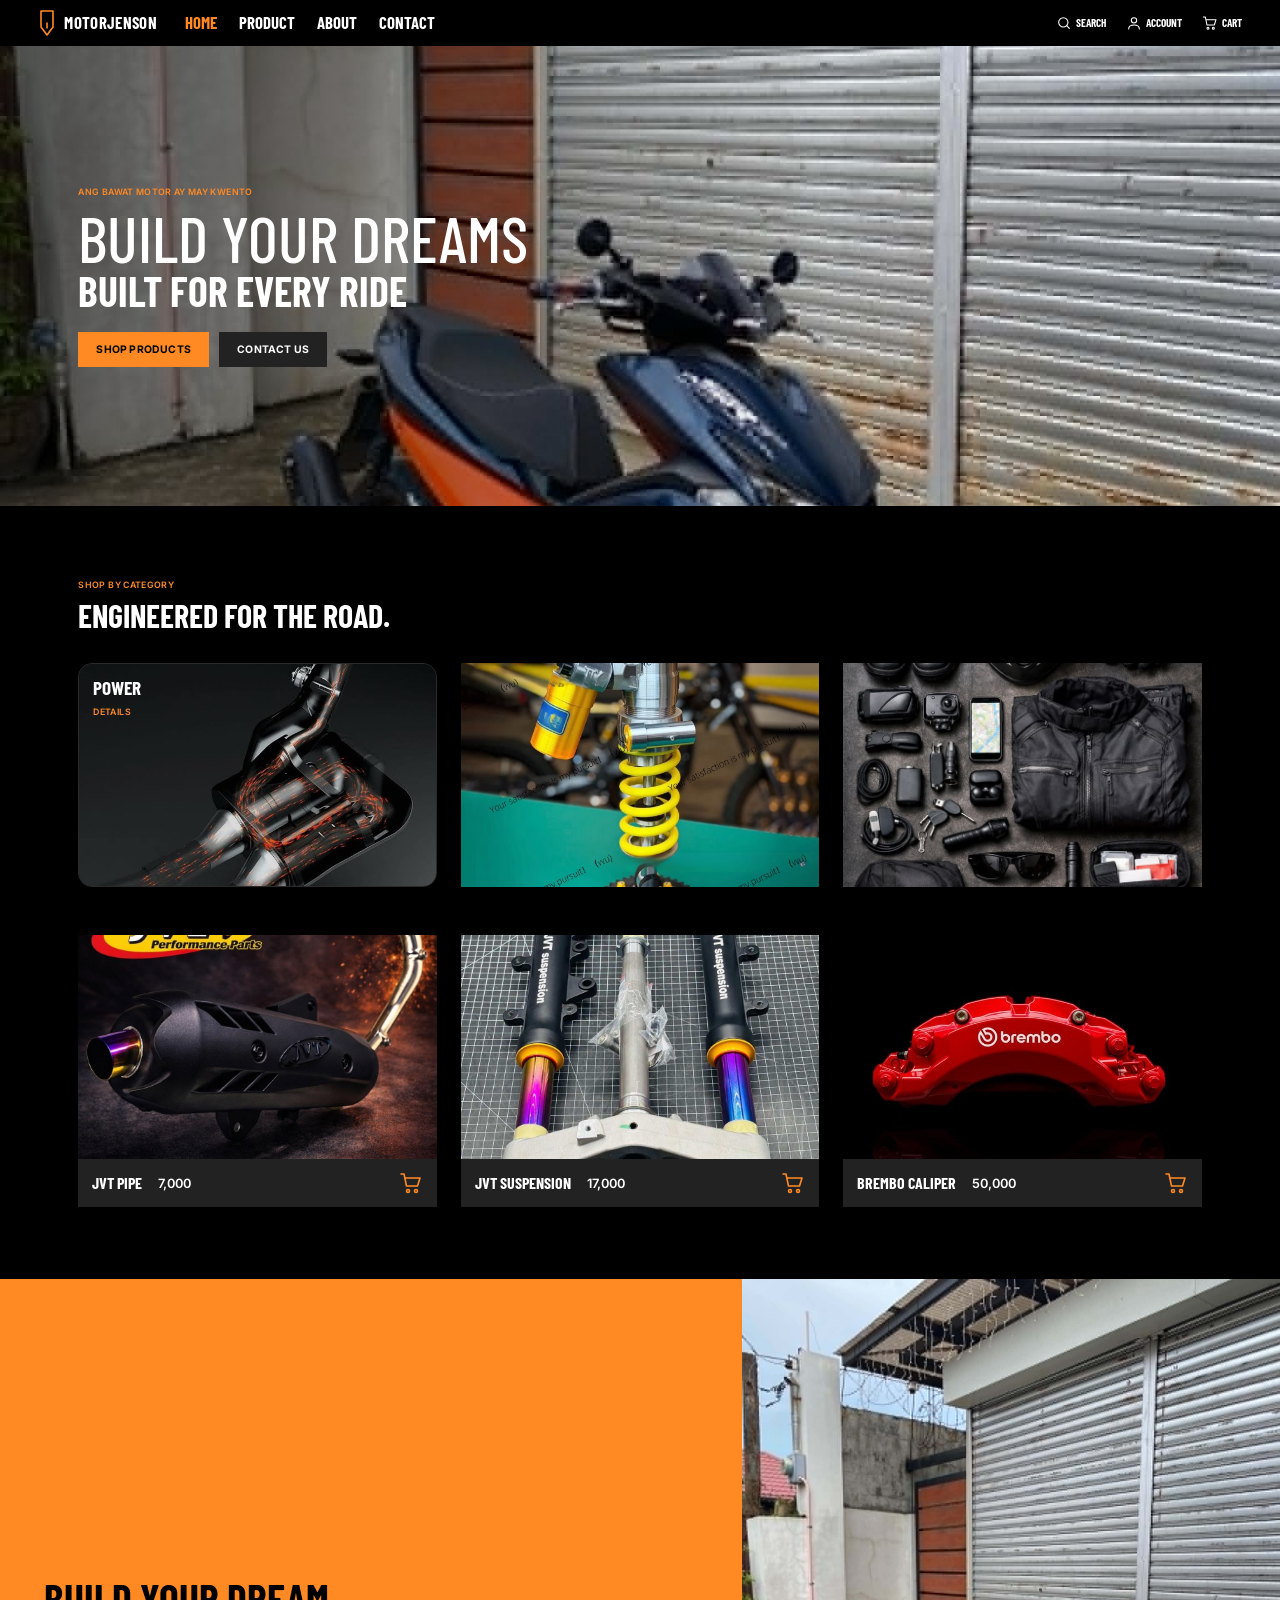
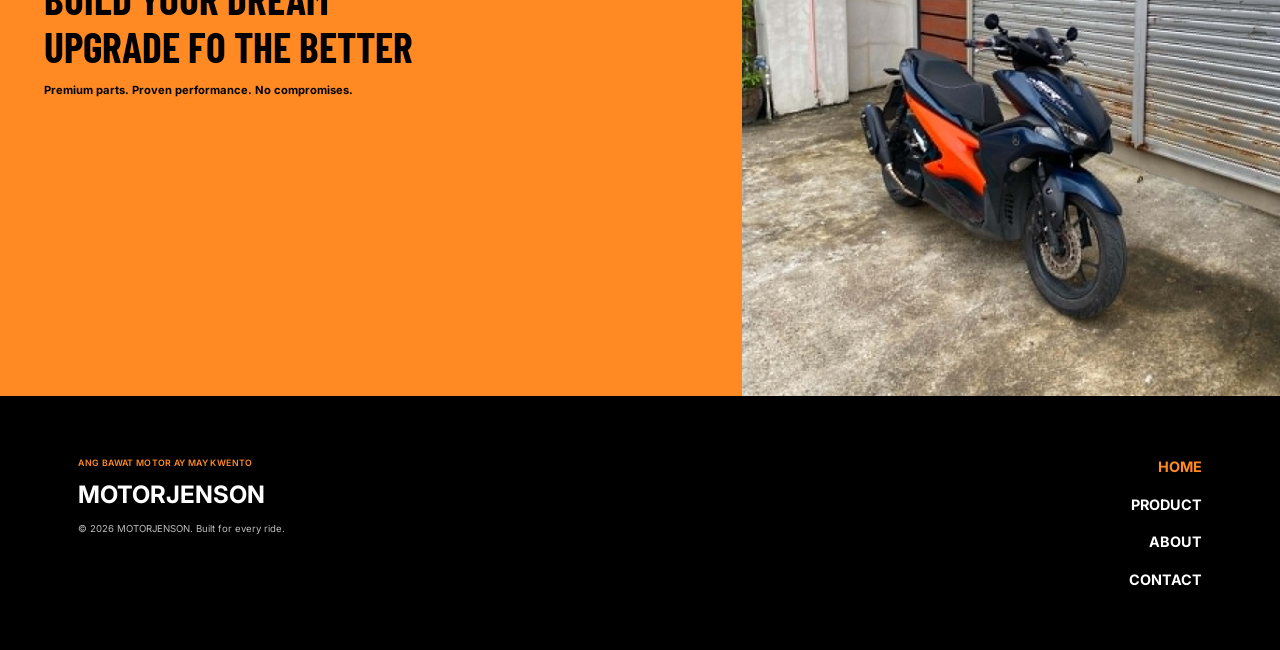
==== index.html @ 01936812 "initial commit" ====
<!DOCTYPE html>
<html lang="en">
<head>
  
  <meta charset="UTF-8">
  <meta name="viewport" content="width=device-width, initial-scale=1">
  <title>MOTORJENSON</title>
  <meta name="description" content="Premium aftermarket motorcycle parts engineered for riders who expect more from every mile.">
  <link rel="preconnect" href="https://fonts.googleapis.com">
  <link rel="preconnect" href="https://fonts.gstatic.com" crossorigin>
  <link href="https://fonts.googleapis.com/css2?family=Barlow+Condensed:wght@500;600;700&family=Inter:wght@400;500;600;700;800&display=swap" rel="stylesheet">
  <link rel="stylesheet" href="style.css">
</head>
<body>
  <svg width="0" height="0" style="position:absolute" aria-hidden="true">
  <symbol id="i-logo" viewBox="0 0 18 26"><path d="M3 1h12v16l-6 8-6-8z"/><path d="M9 13v5"/></symbol>
  <symbol id="i-search" viewBox="0 0 24 24"><circle cx="11" cy="11" r="7"/><path d="m20 20-4-4"/></symbol>
  <symbol id="i-user" viewBox="0 0 24 24"><circle cx="12" cy="8" r="4"/><path d="M4 21c0-4 4-6 8-6s8 2 8 6"/></symbol>
  <symbol id="i-cart" viewBox="0 0 24 24"><path d="M2 3h3l2.5 12h11L21 7H6"/><circle cx="9" cy="20" r="1.5"/><circle cx="17" cy="20" r="1.5"/></symbol>
  <symbol id="i-pin" viewBox="0 0 24 24"><path d="M12 21s7-6 7-11a7 7 0 0 0-14 0c0 5 7 11 7 11z"/><circle cx="12" cy="10" r="2.5"/></symbol>
  <symbol id="i-phone" viewBox="0 0 24 24"><path d="M5 4h4l2 5-2.5 1.5a11 11 0 0 0 5 5L15 13l5 2v4a2 2 0 0 1-2 2A15 15 0 0 1 3 6a2 2 0 0 1 2-2z"/></symbol>
  <symbol id="i-clock" viewBox="0 0 24 24"><circle cx="12" cy="12" r="9"/><path d="M12 7v5l3 2"/></symbol>
</svg>

<header class="site-header">
    <a class="brand" href="#home" aria-label="MOTORJENSON home"><svg class="icon" aria-hidden="true"><use href="#i-logo"/></svg><span>MOTORJENSON</span></a>
    <nav class="main-nav" aria-label="Main navigation">
      <a href="#home">Home</a>
      <a href="#product">Product</a>
      <a href="#about">About</a>
      <a href="#contact">Contact</a>
    </nav>
    <div class="header-actions">
      <a href="#"><svg class="icon" aria-hidden="true"><use href="#i-search"/></svg><span>Search</span></a>
      <a href="#"><svg class="icon" aria-hidden="true"><use href="#i-user"/></svg><span>Account</span></a>
      <a href="#"><svg class="icon" aria-hidden="true"><use href="#i-cart"/></svg><span>Cart</span></a>
    </div>
  </header>

  <div class="page" id="page-home" data-title="Home">
<main>
    <section class="hero">
      <div class="hero__bg"><img src="img/main%20picture" alt="Blue and orange motorcycle parked in front of a shutter door"></div>
      <div class="container hero__content">
        <p class="eyebrow">Ang bawat motor ay may kwento</p>
        <h1>Build your dreams <strong>Built for every ride</strong></h1>
        <div class="hero__buttons">
          <a class="btn btn--orange" href="#product">Shop products</a>
          <a class="btn btn--dark" href="#contact">Contact us</a>
        </div>
      </div>
    </section>

    <section class="shop">
      <div class="container">
        <span class="eyebrow">Shop by category</span>
        <h2>Engineered for the road.</h2>

        <div class="category-grid">
          <a class="category-tile category-tile--feature" href="#product">
            <img src="img/exhaust" alt="Engine and exhaust components">
            <div class="category-tile__text"><h3>Power</h3><span class="eyebrow" style="font-size:.55rem">Details</span></div>
          </a>
          <a class="category-tile" href="#product"><img src="img/ohlins.jpg" alt="Yellow performance rear suspension"></a>
          <a class="category-tile" href="#product"><img src="img/gears" alt="Riding gear and accessories"></a>
        </div>

        <div class="product-grid">
        <article class="product-card">
          <div class="product-card__img"><img src="img/jvt%20pipe" alt="JVT PIPE"></div>
          <div class="product-card__bar">
            <span>JVT PIPE</span><span class="price">7,000</span>
            <button class="cart-btn" type="button" aria-label="Add JVT PIPE to cart"><svg class="icon" aria-hidden="true"><use href="#i-cart"/></svg></button>
          </div>
        </article>
        <article class="product-card">
          <div class="product-card__img"><img src="img/jvt%20suspension" alt="JVT SUSPENSION"></div>
          <div class="product-card__bar">
            <span>JVT SUSPENSION</span><span class="price">17,000</span>
            <button class="cart-btn" type="button" aria-label="Add JVT SUSPENSION to cart"><svg class="icon" aria-hidden="true"><use href="#i-cart"/></svg></button>
          </div>
        </article>
        <article class="product-card">
          <div class="product-card__img"><img src="img/brembo.jpg" alt="BREMBO CALIPER"></div>
          <div class="product-card__bar">
            <span>BREMBO CALIPER</span><span class="price">50,000</span>
            <button class="cart-btn" type="button" aria-label="Add BREMBO CALIPER to cart"><svg class="icon" aria-hidden="true"><use href="#i-cart"/></svg></button>
          </div>
        </article>
        </div>
      </div>
    </section>

    <section class="cta-banner">
      <div class="cta-banner__text">
        <h2>Build your dream</h2>
        <h2>Upgrade fo the better</h2>
        <p>Premium parts. Proven performance. No compromises.</p>
      </div>
      <div class="cta-banner__img"><img src="img/main%20picture" alt="Motorcycle parked outside"></div>
    </section>
  </main>

<footer class="site-footer">
    <div class="container">
      <div class="footer__brand">
        <span class="eyebrow eyebrow-small">Ang bawat motor ay may kwento</span>
        <h2>MOTORJENSON</h2>
        <small>&copy; 2026 MOTORJENSON. Built for every ride.</small>
      </div>
      <nav class="footer__nav" aria-label="Footer navigation">
      <a href="#home">Home</a>
      <a href="#product">Product</a>
      <a href="#about">About</a>
      <a href="#contact">Contact</a>
      </nav>
    </div>
  </footer>
  </div>

  <div class="page" id="page-product" data-title="Products">
<main>
    <section class="container page-intro">
      <div>
        <h2>MOTORJENSON PERFORMANCE PARTS</h2>
        <h1>Build to push further</h1>
      </div>
      <p>Premium aftermarket motorcycle parts engineered for sharper response, harder braking, and confident miles on every road.</p>
    </section>

    <div class="container filters" role="group" aria-label="Filter parts">
      <button class="filter-btn active" type="button" data-filter="all">All parts</button>
      <button class="filter-btn" type="button" data-filter="exhaust">Exhaust</button>
      <button class="filter-btn" type="button" data-filter="brake">Brake system</button>
      <button class="filter-btn" type="button" data-filter="suspension">Suspension</button>
      <button class="filter-btn" type="button" data-filter="tires">Tires</button>
      <button class="filter-btn" type="button" data-filter="accessories">Accessories</button>
      <button class="filter-btn" type="button" data-filter="engine">Engine parts</button>
    </div>

    <section class="products">
      <div class="container product-grid">
        <article class="product-card" data-category="exhaust">
          <div class="product-card__img"><img src="img/rfm%20pipe" alt="RMF PIPE"></div>
          <div class="product-card__bar">
            <span>RMF PIPE</span><span class="price">8,000</span>
            <button class="cart-btn" type="button" aria-label="Add RMF PIPE to cart"><svg class="icon" aria-hidden="true"><use href="#i-cart"/></svg></button>
          </div>
        </article>
        <article class="product-card" data-category="suspension">
          <div class="product-card__img"><img src="img/jvt%20suspension" alt="JVT SUSPENSION"></div>
          <div class="product-card__bar">
            <span>JVT SUSPENSION</span><span class="price">15,500</span>
            <button class="cart-btn" type="button" aria-label="Add JVT SUSPENSION to cart"><svg class="icon" aria-hidden="true"><use href="#i-cart"/></svg></button>
          </div>
        </article>
        <article class="product-card" data-category="accessories">
          <div class="product-card__img"><img src="img/gears" alt="ACCESSORIES"></div>
          <div class="product-card__bar">
            <span>ACCESSORIES</span><span class="price">300 - 4,000</span>
            <button class="cart-btn" type="button" aria-label="Add ACCESSORIES to cart"><svg class="icon" aria-hidden="true"><use href="#i-cart"/></svg></button>
          </div>
        </article>
        <article class="product-card" data-category="brake">
          <div class="product-card__img"><img src="img/brembo.jpg" alt="BREMBO"></div>
          <div class="product-card__bar">
            <span>BREMBO</span><span class="price">30,000</span>
            <button class="cart-btn" type="button" aria-label="Add BREMBO to cart"><svg class="icon" aria-hidden="true"><use href="#i-cart"/></svg></button>
          </div>
        </article>
        <article class="product-card" data-category="tires">
          <div class="product-card__img"><img src="img/ferreli%20tire" alt="FERRELI DIABLO"></div>
          <div class="product-card__bar">
            <span>FERRELI DIABLO</span><span class="price">10,000</span>
            <button class="cart-btn" type="button" aria-label="Add FERRELI DIABLO to cart"><svg class="icon" aria-hidden="true"><use href="#i-cart"/></svg></button>
          </div>
        </article>
        <article class="product-card" data-category="engine">
          <div class="product-card__img"><img src="img/piston" alt="PISTON"></div>
          <div class="product-card__bar">
            <span>PISTON</span><span class="price">3,500</span>
            <button class="cart-btn" type="button" aria-label="Add PISTON to cart"><svg class="icon" aria-hidden="true"><use href="#i-cart"/></svg></button>
          </div>
        </article>
      </div>
    </section>
  </main>

<footer class="site-footer">
    <div class="container">
      <div class="footer__brand">
        <h2>MOTORJENSON</h2>
        <p>Premium aftermarket parts engineered for riders who expect more from every mile</p>
      </div>
    </div>
  </footer>
  </div>
  <div class="page" id="page-about" data-title="About">
    
<main>
    <section class="container about-hero">
      <div class="about-hero__img"><img src="img/about%20main" alt="Blue motorcycle seen from above"></div>
      <div class="about-hero__text">
        <span class="eyebrow">Ange bawat motor ay may kwento</span>
        <h2>Ikaw anong kwento mo?</h2>
        <p>MOTORJENSON began with one belief: every rider deserves parts that perform as hard as they do.</p>
        <p class="muted">It all started with a kid with a big dream.</p>
        <div class="about-hero__buttons">
          <a class="btn btn--orange" href="#product">View product</a>
          <a class="btn btn--dark" href="#contact">Contact us</a>
        </div>
        <div class="stats">
          <div><strong>7 Years</strong><span>Working experience</span></div>
          <div><strong>Rider tested</strong><span>In every component</span></div>
        </div>
      </div>
    </section>

    <section class="values">
      <div class="container">
        <span class="eyebrow">What drives us</span>
        <h2>Built on three uncompromising values.</h2>
        <p class="muted">The standard behind every component we source, test, and stand behind.</p>
        <ul class="values__box">
          <li>Performance <span aria-hidden="true">&#10003;</span></li>
          <li>Quality <span aria-hidden="true">&#10003;</span></li>
          <li>Passion <span aria-hidden="true">&#10003;</span></li>
        </ul>
      </div>
    </section>
  </main>

<footer class="site-footer">
    <div class="container">
      <div class="footer__brand">
        <h2>MOTORJENSON</h2>
        <p>Premium aftermarket parts engineered for riders who expect more from every mile.</p>
        <small>&copy; 2026 MOTORJENSON. Built for every ride.</small>
      </div>
      <nav class="footer__nav" aria-label="Footer navigation">
      <a href="#home">Home</a>
      <a href="#product">Product</a>
      <a href="#about">About</a>
      <a href="#contact">Contact</a>
      </nav>
    </div>
  </footer>
  </div>

  <div class="page" id="page-contact" data-title="Contact">
<main>
    <section class="container contact-hero">
      <div>
        <span class="eyebrow">Rider support &middot; Workshop expertise</span>
        <h1>Let&rsquo;s talk performance.</h1>
        <p>Questions about fitment, installation, or your next build? Our specialists are ready to help you choose the right parts for every ride.</p>
      </div>
      <div class="contact-hero__img"><img src="img/contact%20main" alt="Motorcycle exhaust close-up"></div>
    </section>

    <section class="visit">
      <div class="container">
        <span class="visit__eyebrow">Visit our shop</span>
        <h2>Talk to people who ride.</h2>
        <p class="visit__lead">Need fitment advice or help choosing the right upgrade?<br>Our motorcycle specialists are ready to help.</p>

        <ul class="info-list">
          <li class="info-item">
            <span class="info-item__icon"><svg class="icon" aria-hidden="true"><use href="#i-pin"/></svg></span>
            <div><h3>LOCATION</h3><p>Holy Angel University</p></div>
          </li>
          <li class="info-item">
            <span class="info-item__icon"><svg class="icon" aria-hidden="true"><use href="#i-phone"/></svg></span>
            <div><h3>CONTACT</h3><p>6767676767676767</p></div>
          </li>
          <li class="info-item">
            <span class="info-item__icon"><svg class="icon" aria-hidden="true"><use href="#i-clock"/></svg></span>
            <div><h3>BUSINESS HOURS</h3><p>Mon - Sat 9 AM - 7 PM</p></div>
          </li>
        </ul>

        <div class="map">
          <div class="map__img"><iframe title="Map of Holy Angel University, Angeles, Pampanga" src="https://www.google.com/maps?q=Holy+Angel+University,+Angeles,+Pampanga&output=embed" loading="lazy" referrerpolicy="no-referrer-when-downgrade" allowfullscreen></iframe></div>
          <a class="map__link" href="https://maps.app.goo.gl/v76XE6JETWRG" target="_blank" rel="noopener">https://maps.app.goo.gl/v76XE6JETWRG</a>
        </div>
      </div>
    </section>
  </main>

<footer class="site-footer">
    <div class="container">
      <div class="footer__brand">
        <h2>MOTORJENSON</h2>
        <p>Premium aftermarket parts engineered for riders who expect more from every mile.</p>
        <small>&copy; 2026 MOTORJENSON. Built for every ride.</small>
      </div>
    </div>
  </footer>
  </div>

  <script>
    
    const pages = document.querySelectorAll('.page');
    const navLinks = document.querySelectorAll('.main-nav a, .footer__nav a');

    function showPage() {
      let id = location.hash.replace('#', '') || 'home';
      if (!document.getElementById('page-' + id)) id = 'home';

      pages.forEach(p => p.classList.toggle('active', p.id === 'page-' + id));
      navLinks.forEach(a => a.classList.toggle('active', a.getAttribute('href') === '#' + id));
      document.title = document.getElementById('page-' + id).dataset.title + ' | MOTORJENSON';
      window.scrollTo(0, 0);
    }
    window.addEventListener('hashchange', showPage);
    showPage();

    document.querySelectorAll('a[href="#"]').forEach(a => a.addEventListener('click', e => e.preventDefault()));

    const filterButtons = document.querySelectorAll('.filter-btn');
    const productCards = document.querySelectorAll('.product-card[data-category]');
    filterButtons.forEach(btn => {
      btn.addEventListener('click', () => {
        filterButtons.forEach(b => b.classList.remove('active'));
        btn.classList.add('active');
        const f = btn.dataset.filter;
        productCards.forEach(c => { c.hidden = !(f === 'all' || c.dataset.category === f); });
      });
    });
  </script>
</body>
</html>
---- style.css ----
/*Jenson David*/
/*WD - 201*/


/*VARIABLES*/
:root {
  --black: #000000;
  --white: #ffffff;
  --orange: #ff8a24;
  --orange-dark: #e87a14;
  --card: #222222;
  --card-light: #2b2b2b;
  --gray: #8a8a8a;
  --gray-light: #bdbdbd;

  --font-head: "Barlow Condensed", "Arial Narrow", sans-serif;
  --font-body: "Inter", Arial, sans-serif;

  --page-width: 1200px;
  --gutter: clamp(14px, 3vw, 40px);
}

/*RESET & BASE*/
*, *::before, *::after { box-sizing: border-box; margin: 0; padding: 0; }

html { scroll-behavior: smooth; }

body {
  background: var(--black);
  color: var(--white);
  font-family: var(--font-body);
  line-height: 1.5;
  -webkit-font-smoothing: antialiased;
}

img { display: block; width: 100%; height: 100%; object-fit: cover; background: #1a1a1a; }
a { color: inherit; text-decoration: none; }
ul { list-style: none; }
button { font: inherit; cursor: pointer; border: 0; }
svg.icon { width: 1em; height: 1em; fill: none; stroke: currentColor; stroke-width: 1.6; stroke-linecap: round; stroke-linejoin: round; }

:focus-visible { outline: 2px solid var(--orange); outline-offset: 3px; }

h1, h2, h3 { font-family: var(--font-head); text-transform: uppercase; line-height: 1; }

/* 3. LAYOUT HELPERS*/
.container { width: 100%; max-width: var(--page-width); margin-inline: auto; padding-inline: var(--gutter); }

.eyebrow {
  font-size: 0.7rem;
  font-weight: 600;
  letter-spacing: 0.04em;
  text-transform: uppercase;
  color: var(--orange);
}

.muted { color: var(--gray); }

/* 4. HEADER */
.site-header {
  position: sticky;
  top: 0;
  z-index: 50;
  display: flex;
  align-items: center;
  gap: clamp(12px, 2.5vw, 28px);
  padding: 10px var(--gutter);
  background: var(--black);
}

.brand { display: flex; align-items: center; gap: 8px; font-family: var(--font-head); font-weight: 700; font-size: 1.05rem; letter-spacing: 0.02em; }
.brand .icon { width: 18px; height: 26px; color: var(--orange); }

.main-nav { display: flex; gap: clamp(10px, 2vw, 22px); font-family: var(--font-head); font-weight: 700; font-size: 1.05rem; text-transform: uppercase; }
.main-nav a { transition: color 0.2s; }
.main-nav a:hover, .main-nav a.active { color: var(--orange); }

.header-actions { margin-left: auto; display: flex; gap: clamp(10px, 1.8vw, 20px); font-family: var(--font-head); font-weight: 700; font-size: 0.7rem; text-transform: uppercase; }
.header-actions a { display: flex; align-items: center; gap: 4px; }
.header-actions .icon { font-size: 1rem; }
.header-actions a:hover { color: var(--orange); }

/* 5. BUTTONS */
.btn {
  display: inline-block;
  padding: 10px 18px;
  font-family: var(--font-body);
  font-size: 0.65rem;
  font-weight: 700;
  text-transform: uppercase;
  letter-spacing: 0.02em;
  transition: background 0.2s, color 0.2s;
}
/* BUTTONS */
.btn--orange {
  background: var(--orange);
  color: var(--black);
}

.btn--orange:hover {
  background: var(--orange-dark);
}

.btn--dark {
  background: var(--card);
  color: var(--white);
}

.btn--dark:hover {
  background: #3a3a3a;
}

/* SHARED PRODUCT CARD */
.product-card {
  display: flex;
  flex-direction: column;
  min-width: 0;
}

.product-card__img {
  aspect-ratio: 16 / 10;
  overflow: hidden;
}

.product-card__bar {
  display: flex;
  align-items: center;
  justify-content: space-between;
  gap: 8px;
  padding: 12px 14px;
  background: var(--card);
  font-family: var(--font-head);
  font-weight: 700;
  text-transform: uppercase;
  font-size: 1rem;
}

.product-card__bar .price {
  margin-left: 8px;
  font-family: var(--font-body);
  font-weight: 600;
  font-size: 0.8rem;
}

.product-card__bar .cart-btn {
  margin-left: auto;
  background: none;
  color: var(--orange);
  font-size: 1.5rem;
  display: flex;
}

.product-card__bar .cart-btn:hover {
  color: var(--white);
}

/* HOME */
.hero {
  position: relative;
  min-height: clamp(260px, 42vw, 460px);
  display: flex;
  align-items: center;
  overflow: hidden;
}

.hero__bg {
  position: absolute;
  inset: 0;
}

.hero__bg::after {
  content: "";
  position: absolute;
  inset: 0;
  background: linear-gradient(
    90deg,
    rgba(0, 0, 0, 0.65),
    rgba(0, 0, 0, 0) 65%
  );
}

.hero__content {
  position: relative;
  z-index: 1;
  width: 100%;
  padding-block: 40px;
}

.hero .eyebrow {
  font-size: 0.55rem;
  margin-bottom: 8px;
}

.hero h1 {
  font-size: clamp(2rem, 6vw, 4rem);
  font-weight: 500;
  margin-bottom: 20px;
}

.hero h1 strong {
  display: block;
  font-size: clamp(1.4rem, 4vw, 2.6rem);
  font-weight: 700;
  margin-bottom: 18px;
}

.hero__buttons {
  display: flex;
  flex-wrap: wrap;
  gap: 10px;
}

.shop {
  padding-block: clamp(40px, 6vw, 72px);
}

.shop .eyebrow {
  font-size: 0.55rem;
  display: block;
  margin-bottom: 8px;
}

.shop h2 {
  font-size: clamp(1.4rem, 3vw, 2rem);
  font-weight: 700;
  margin-bottom: clamp(20px, 3vw, 32px);
}

.category-grid,
.product-grid {
  display: grid;
  grid-template-columns: repeat(3, minmax(0, 1fr));
  gap: clamp(12px, 2vw, 24px);
}

.category-grid {
  margin-bottom: clamp(28px, 5vw, 48px);
}

.category-tile {
  position: relative;
  aspect-ratio: 16 / 10;
  overflow: hidden;
}

.category-tile--feature {
  border-radius: 14px;
  border: 1px solid #2a2a2a;
  background: #0e0e0e;
}

.category-tile--feature img {
  position: absolute;
  inset: 0;
  opacity: 0.85;
}

.category-tile__text {
  position: absolute;
  top: 14px;
  left: 14px;
  z-index: 1;
}

.category-tile__text h3 {
  font-size: 1.2rem;
  font-weight: 700;
  margin-bottom: 8px;
}

.category-tile__text a {
  display: block;
  margin-top: 8px;
  font-size: 0.55rem;
  font-weight: 600;
  color: var(--orange);
  text-transform: uppercase;
}

.cta-banner {
  display: grid;
  grid-template-columns: 58% 42%;
  align-items: stretch;
}

.cta-banner__text {
  background: var(--orange);
  color: var(--black);
  padding: clamp(24px, 4vw, 44px);
  display: flex;
  flex-direction: column;
  justify-content: center;
}

.cta-banner__text h2 {
  font-size: clamp(1.6rem, 4vw, 2.6rem);
  font-weight: 700;
  line-height: 1.15;
}

.cta-banner__text h2 + h2 {
  margin-bottom: 12px;
}

.cta-banner__text p {
  font-size: 0.7rem;
  font-weight: 700;
  line-height: 1.6;
}

.cta-banner__img {
  min-height: 180px;
}

/* PRODUCT PAGE */
.page-intro {
  display: flex;
  flex-wrap: wrap;
  gap: 20px 32px;
  align-items: center;
  justify-content: space-between;
  padding-block: clamp(28px, 4vw, 44px) 28px;
}

.page-intro h2 {
  font-size: clamp(1.1rem, 2.4vw, 1.6rem);
  font-weight: 600;
  color: var(--orange);
  margin-bottom: 8px;
}

.page-intro h1 {
  font-size: clamp(2rem, 5.5vw, 3.4rem);
  font-weight: 700;
  line-height: 1.1;
}

.page-intro p {
  max-width: 280px;
  font-size: 0.8rem;
  font-weight: 500;
  line-height: 1.6;
}

.filters {
  display: flex;
  flex-wrap: wrap;
  gap: 10px;
  padding-block: 12px clamp(28px, 5vw, 48px);
}

.filter-btn {
  min-width: 64px;
  padding: 10px 16px;
  background: #808080;
  color: var(--white);
  font-family: var(--font-body);
  font-size: 0.6rem;
  font-weight: 600;
  text-transform: uppercase;
  transition: background 0.2s;
}

.filter-btn:hover {
  background: #999;
}

.filter-btn.active {
  background: var(--orange);
  color: var(--black);
}

.products {
  padding-bottom: clamp(48px, 8vw, 96px);
}

.product-grid {
  row-gap: clamp(28px, 4vw, 48px);
}

.product-card[hidden] {
  display: none;
}

.product-card__img--contain img {
  object-fit: cover;
}

/* ABOUT PAGE */
.about-hero {
  display: grid;
  grid-template-columns: minmax(0, 1fr) minmax(0, 1fr);
  gap: clamp(24px, 4vw, 40px);
  align-items: center;
  padding-block: 0 clamp(32px, 5vw, 52px);
}

.about-hero__img {
  aspect-ratio: 1 / 1;
  max-height: 420px;
  width: 100%;
}

.about-hero__text .eyebrow {
  display: block;
  font-size: 0.6rem;
  margin-bottom: 10px;
  padding-left: 10px;
}

.about-hero__text h2 {
  font-size: clamp(1.1rem, 2.4vw, 1.6rem);
  font-weight: 700;
  line-height: 1.25;
  margin-bottom: 14px;
  padding-left: 10px;
}

.about-hero__text p {
  font-size: 0.8rem;
  font-weight: 500;
  line-height: 1.65;
  margin-bottom: 12px;
}

.about-hero__text p.muted {
  font-weight: 400;
  margin-bottom: 22px;
}

.about-hero__buttons {
  display: flex;
  flex-wrap: wrap;
  gap: 12px;
  margin-bottom: 24px;
}

.about-hero__buttons .btn {
  flex: 1;
  text-align: center;
  padding-block: 14px;
}

.stats {
  display: flex;
  justify-content: space-around;
  gap: 16px;
  text-align: center;
}

.stats strong {
  display: block;
  font-family: var(--font-head);
  font-size: 1.3rem;
  text-transform: uppercase;
  margin-bottom: 4px;
}

.stats span {
  font-size: 0.55rem;
  text-transform: uppercase;
}

.values {
  padding-block: 0 clamp(40px, 6vw, 64px);
}

.values .eyebrow {
  display: block;
  font-size: 0.6rem;
  margin-bottom: 8px;
}

.values h2 {
  font-size: clamp(1.3rem, 3vw, 1.9rem);
  font-weight: 700;
  margin-bottom: 16px;
}

.values > .container > p {
  margin-bottom: clamp(24px, 4vw, 40px);
  font-size: 0.95rem;
  line-height: 1.6;
}

.values__box {
  background: var(--orange);
  color: var(--black);
  padding: clamp(24px, 4vw, 44px);
  display: grid;
  gap: clamp(18px, 3vw, 30px);
}

.values__box li {
  font-family: var(--font-body);
  font-weight: 800;
  font-size: clamp(1.6rem, 5vw, 2.6rem);
  text-transform: uppercase;
  line-height: 1.15;
}

.values__box li span {
  color: #444;
  margin-left: 10px;
}

/* CONTACT PAGE */
.contact-hero {
  display: grid;
  grid-template-columns: minmax(0, 1fr) 280px;
  gap: clamp(24px, 4vw, 40px);
  align-items: start;
  padding-block: 12px clamp(40px, 5vw, 52px);
}

.contact-hero .eyebrow {
  display: block;
  font-size: 0.6rem;
  margin-bottom: 10px;
}

.contact-hero h1 {
  font-size: clamp(2.4rem, 7vw, 4rem);
  font-weight: 700;
  line-height: 1.1;
  margin-bottom: 18px;
}

.contact-hero p {
  font-size: 0.85rem;
  line-height: 1.6;
  text-transform: uppercase;
  color: var(--gray-light);
  max-width: 520px;
}

.contact-hero__img {
  aspect-ratio: 1.45 / 1;
  overflow: hidden;
}

.visit {
  padding-bottom: clamp(40px, 6vw, 64px);
}

.visit__eyebrow {
  display: block;
  font-size: 0.85rem;
  font-weight: 700;
  margin-bottom: 8px;
  text-transform: uppercase;
  color: var(--orange);
}

.visit h2 {
  font-size: clamp(1.4rem, 3vw, 2rem);
  font-weight: 700;
  line-height: 1.2;
  margin-bottom: 10px;
}

.visit__lead {
  font-size: 0.65rem;
  line-height: 1.5;
  text-transform: uppercase;
  color: var(--gray-light);
  margin-bottom: 24px;
}

.info-list {
  display: grid;
  gap: 18px;
  margin-bottom: 40px;
}

.info-item {
  display: flex;
  align-items: center;
  gap: 14px;
}

.info-item__icon {
  width: 36px;
  height: 36px;
  flex-shrink: 0;
  background: var(--card);
  display: grid;
  place-items: center;
  font-size: 0.9rem;
}

.info-item h3 {
  font-family: var(--font-body);
  font-size: 0.65rem;
  font-weight: 700;
  margin-bottom: 4px;
}

.info-item p {
  font-size: 0.6rem;
  font-weight: 500;
  line-height: 1.5;
  text-transform: uppercase;
}

.map {
  max-width: 720px;
  margin-inline: auto;
}

.map__img {
  aspect-ratio: 16 / 10;
  min-height: 260px;
  background: #1a1a1a;
}

.map__img iframe {
  display: block;
  width: 100%;
  height: 100%;
  border: 0;
}

.map__link {
  display: block;
  padding: 10px 12px;
  background: var(--orange);
  color: var(--black);
  font-weight: 600;
  font-size: 0.85rem;
  text-transform: uppercase;
  overflow: hidden;
  text-overflow: ellipsis;
  white-space: nowrap;
}

/* FOOTER */
.site-footer {
  padding-block: clamp(36px, 5vw, 60px);
}

.site-footer .container {
  display: flex;
  justify-content: space-between;
  gap: 32px;
}

.footer__brand .eyebrow-small {
  display: block;
  font-size: 0.55rem;
  margin-bottom: 10px;
}

.footer__brand h2 {
  font-family: var(--font-body);
  font-size: clamp(1.1rem, 2.4vw, 1.5rem);
  font-weight: 700;
  line-height: 1.3;
  margin-bottom: 12px;
}

.footer__brand p {
  max-width: 340px;
  font-size: 0.8rem;
  line-height: 1.6;
  text-transform: uppercase;
  color: var(--gray-light);
  margin-bottom: 28px;
}

.footer__brand small {
  display: block;
  font-size: 0.6rem;
  color: var(--gray-light);
}

.footer__nav {
  display: flex;
  flex-direction: column;
  align-items: flex-end;
  gap: 16px;
  font-weight: 700;
  font-size: 0.9rem;
  text-transform: uppercase;
  text-align: right;
}

.footer__nav a:hover,
.footer__nav a.active {
  color: var(--orange);
}

/* RESPONSIVE SPACING */
@media (max-width: 768px) {
  .category-grid,
  .product-grid {
    grid-template-columns: repeat(2, minmax(0, 1fr));
    gap: 16px;
  }

  .about-hero {
    grid-template-columns: 1fr;
    gap: 24px;
  }

  .about-hero__img {
    max-height: none;
  }

  .contact-hero {
    grid-template-columns: 1fr;
    gap: 24px;
  }

  .contact-hero__img {
    width: 100%;
  }

  .cta-banner {
    grid-template-columns: 1fr;
  }

  .cta-banner__img {
    min-height: 220px;
  }

  .site-footer .container {
    flex-direction: column;
    gap: 32px;
  }

  .footer__nav {
    align-items: flex-start;
    text-align: left;
  }
}

@media (max-width: 480px) {
  .category-grid,
  .product-grid {
    gap: 12px;
  }

  .category-tile__text {
    top: 10px;
    left: 10px;
  }

  .category-tile__text h3 {
    font-size: 1rem;
  }

  .product-card__bar {
    flex-wrap: wrap;
    gap: 6px;
    padding: 10px;
    font-size: 0.85rem;
  }

  .product-card__bar .price {
    margin-left: 4px;
    font-size: 0.75rem;
  }

  .page-intro {
    gap: 16px;
  }

  .about-hero__buttons {
    gap: 8px;
  }

  .stats {
    gap: 8px;
  }

  .info-list {
    gap: 16px;
  }
}
/* RESPONSIVE */
@media (max-width: 640px) {
  .site-header { flex-wrap: wrap; row-gap: 6px; }
  .header-actions span { display: none; }
  .about-hero, .contact-hero { grid-template-columns: 1fr; }
  .about-hero__img { max-height: 320px; }
  .contact-hero__img { order: -1; }
  .page-intro { flex-direction: column; align-items: flex-start; }
}

@media (max-width: 480px) {
  .category-grid, .product-grid { grid-template-columns: 1fr; }
  .cta-banner { grid-template-columns: 1fr; }
  .site-footer .container { flex-direction: column; }
  .footer__nav { align-items: flex-start; text-align: left; }
}

@media (prefers-reduced-motion: reduce) {
  html { scroll-behavior: auto; }
  * { transition: none !important; }
}

/*PAGE SWITCHING*/
.page { display: none; }
.page.active { display: block; }

/* MOBILE / TABLET COMFORT*/
@media (max-width: 640px) {
  .main-nav { order: 3; width: 100%; justify-content: space-between; }
  .btn { padding: 12px 18px; font-size: 0.75rem; }
  .filter-btn { padding: 12px 16px; font-size: 0.7rem; }
  .visit__lead, .info-item h3, .info-item p { font-size: 0.75rem; }
  .map__img { min-height: 300px; }
  .map__link { font-size: 0.7rem; }
  .product-card__bar .cart-btn { padding: 4px; }
}
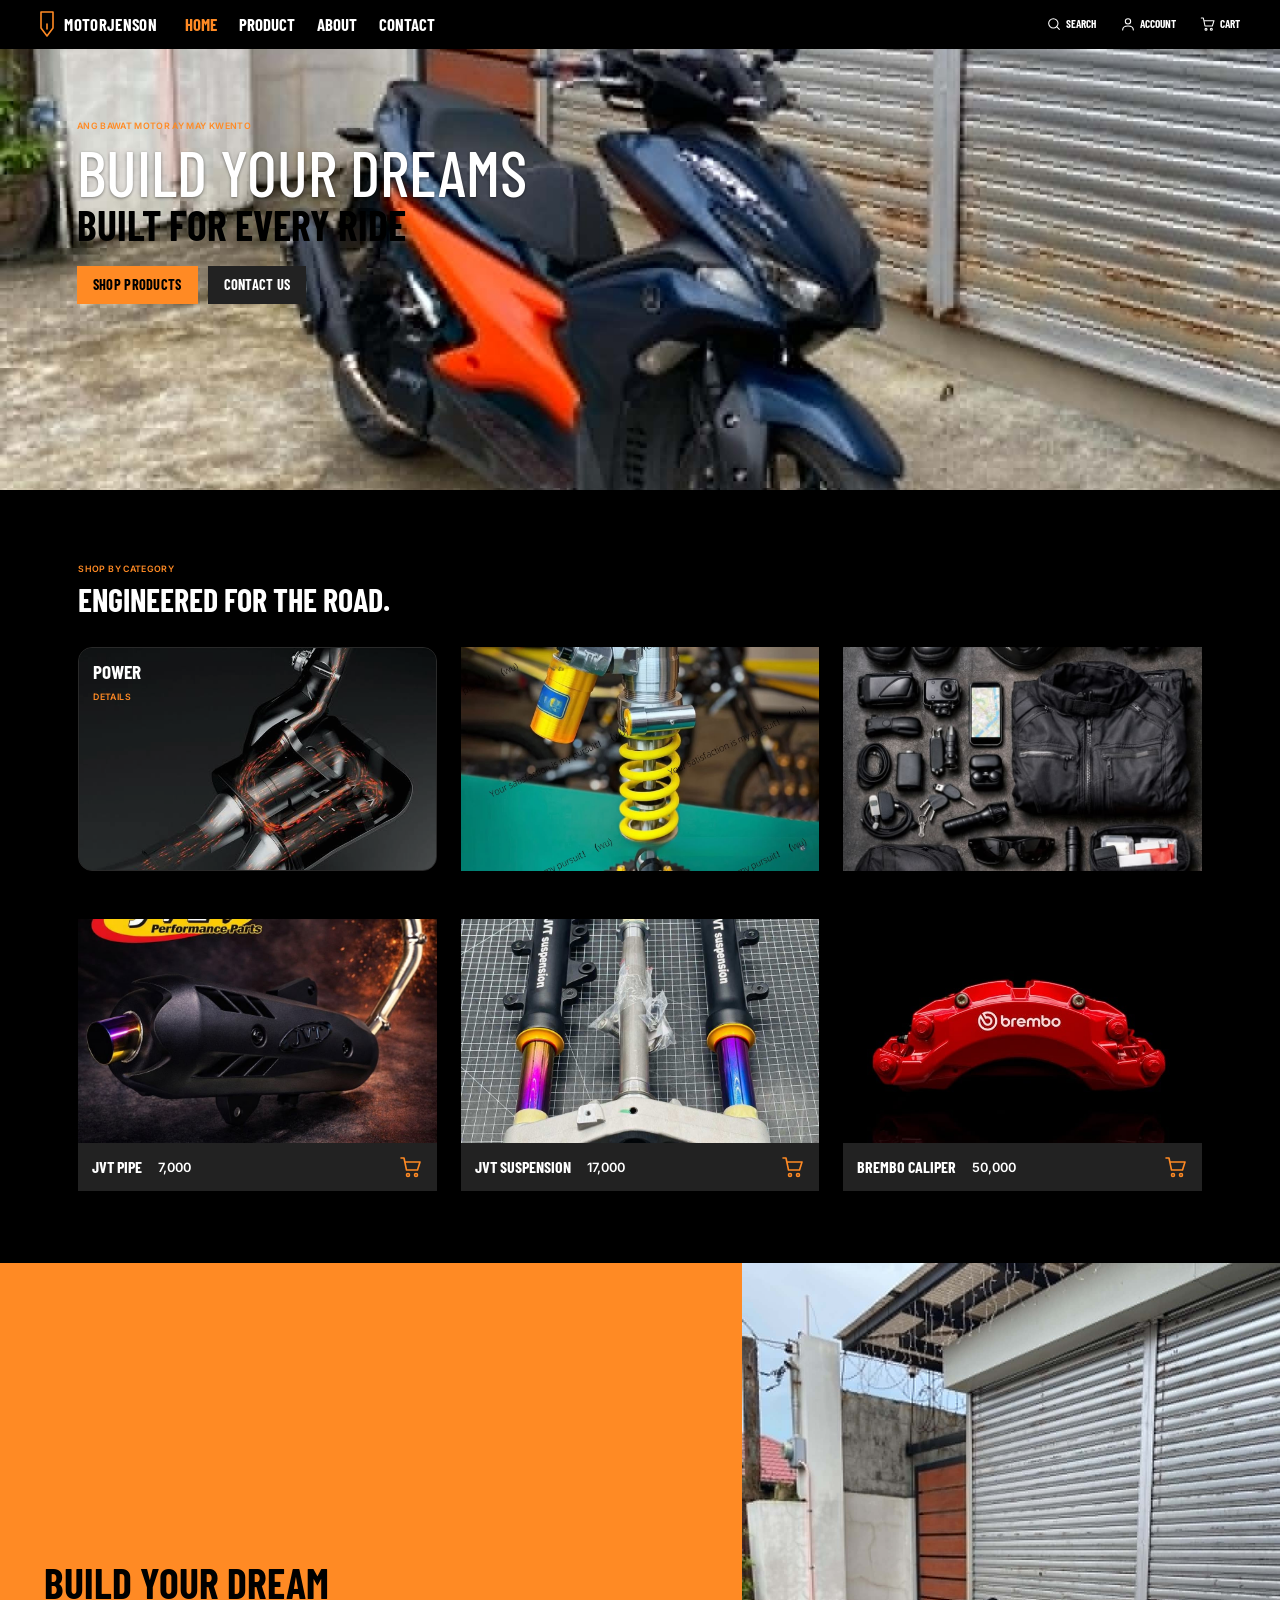
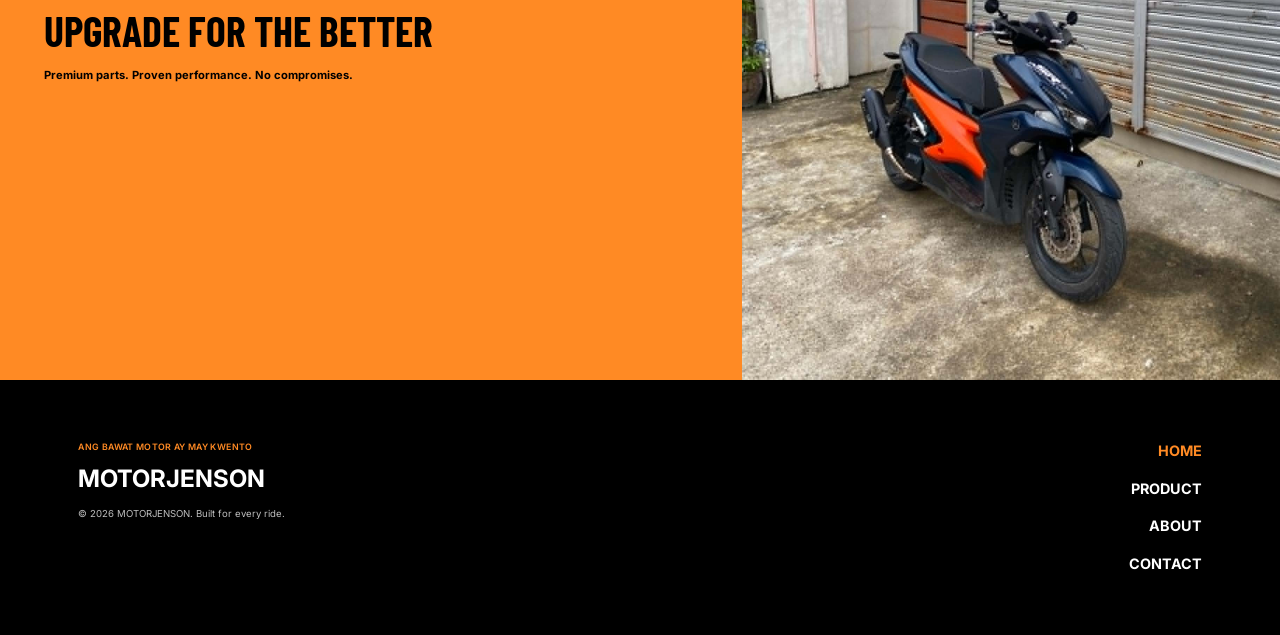
==== commit 9d1e4a6f: "fixing index, css and new repo" ====
--- a/index.html
+++ b/index.html
@@ -1,7 +1,7 @@
 <!DOCTYPE html>
 <html lang="en">
 <head>
-  
+
   <meta charset="UTF-8">
   <meta name="viewport" content="width=device-width, initial-scale=1">
   <title>MOTORJENSON</title>
@@ -94,7 +94,7 @@
     <section class="cta-banner">
       <div class="cta-banner__text">
         <h2>Build your dream</h2>
-        <h2>Upgrade fo the better</h2>
+        <h2>Upgrade for the better</h2>
         <p>Premium parts. Proven performance. No compromises.</p>
       </div>
       <div class="cta-banner__img"><img src="img/main%20picture" alt="Motorcycle parked outside"></div>
@@ -164,7 +164,7 @@
         <article class="product-card" data-category="brake">
           <div class="product-card__img"><img src="img/brembo.jpg" alt="BREMBO"></div>
           <div class="product-card__bar">
-            <span>BREMBO</span><span class="price">30,000</span>
+            <span>BREMBO</span><span class="price">50,000</span>
             <button class="cart-btn" type="button" aria-label="Add BREMBO to cart"><svg class="icon" aria-hidden="true"><use href="#i-cart"/></svg></button>
           </div>
         </article>
--- a/style.css
+++ b/style.css
@@ -43,6 +43,8 @@
 
 h1, h2, h3 { font-family: var(--font-head); text-transform: uppercase; line-height: 1; }
 
+[hidden] { display: none !important; }
+
 /* 3. LAYOUT HELPERS*/
 .container { width: 100%; max-width: var(--page-width); margin-inline: auto; padding-inline: var(--gutter); }
 
@@ -76,9 +78,26 @@
 .main-nav a:hover, .main-nav a.active { color: var(--orange); }
 
 .header-actions { margin-left: auto; display: flex; gap: clamp(10px, 1.8vw, 20px); font-family: var(--font-head); font-weight: 700; font-size: 0.7rem; text-transform: uppercase; }
-.header-actions a { display: flex; align-items: center; gap: 4px; }
+.header-actions a,
+.header-action { position: relative; display: flex; align-items: center; gap: 4px; padding: 6px 2px; background: none; color: inherit; }
 .header-actions .icon { font-size: 1rem; }
-.header-actions a:hover { color: var(--orange); }
+.header-actions a:hover,
+.header-action:hover,
+.header-action[aria-expanded="true"] { color: var(--orange); }
+
+.cart-count {
+  position: absolute;
+  top: -4px;
+  right: -8px;
+  min-width: 16px;
+  height: 16px;
+  padding: 0 4px;
+  border-radius: 8px;
+  background: var(--orange);
+  color: var(--black);
+  font: 700 0.6rem/16px var(--font-body);
+  text-align: center;
+}
 
 /* 5. BUTTONS */
 .btn {
@@ -154,12 +173,17 @@
   color: var(--white);
 }
 
+.product-card__bar .cart-btn { transition: color 0.2s, transform 0.2s; }
+.product-card__bar .cart-btn.added { color: var(--white); transform: scale(1.25); }
+
 /* HOME */
 .hero {
   position: relative;
-  min-height: clamp(260px, 42vw, 460px);
-  display: flex;
-  align-items: center;
+  aspect-ratio: 2.9 / 1;
+  min-height: 260px;
+  max-height: 680px;
+  display: flex;
+  align-items: flex-start;
   overflow: hidden;
 }
 
@@ -168,22 +192,16 @@
   inset: 0;
 }
 
-.hero__bg::after {
-  content: "";
-  position: absolute;
-  inset: 0;
-  background: linear-gradient(
-    90deg,
-    rgba(0, 0, 0, 0.65),
-    rgba(0, 0, 0, 0) 65%
-  );
-}
+/* bike sits low + right, text and buttons stay top-left */
+.hero__bg img { object-position: 50% 67%; }
 
 .hero__content {
   position: relative;
   z-index: 1;
   width: 100%;
-  padding-block: 40px;
+  max-width: none;
+  padding-block: clamp(14px, 5.5vw, 100px) 0;
+  padding-inline: clamp(14px, 6vw, 150px);
 }
 
 .hero .eyebrow {
@@ -195,6 +213,7 @@
   font-size: clamp(2rem, 6vw, 4rem);
   font-weight: 500;
   margin-bottom: 20px;
+  text-shadow: 0 1px 3px rgba(0, 0, 0, 0.45);
 }
 
 .hero h1 strong {
@@ -202,12 +221,20 @@
   font-size: clamp(1.4rem, 4vw, 2.6rem);
   font-weight: 700;
   margin-bottom: 18px;
+  color: var(--black);
+  text-shadow: none;
 }
 
 .hero__buttons {
   display: flex;
   flex-wrap: wrap;
   gap: 10px;
+}
+
+.hero__buttons .btn {
+  font-family: var(--font-head);
+  font-size: 0.9rem;
+  padding: 8px 16px;
 }
 
 .shop {
@@ -690,127 +717,449 @@
   color: var(--orange);
 }
 
-/* RESPONSIVE SPACING */
-@media (max-width: 768px) {
-  .category-grid,
-  .product-grid {
-    grid-template-columns: repeat(2, minmax(0, 1fr));
-    gap: 16px;
-  }
-
-  .about-hero {
-    grid-template-columns: 1fr;
-    gap: 24px;
-  }
-
-  .about-hero__img {
-    max-height: none;
-  }
-
-  .contact-hero {
-    grid-template-columns: 1fr;
-    gap: 24px;
-  }
-
-  .contact-hero__img {
-    width: 100%;
-  }
-
-  .cta-banner {
-    grid-template-columns: 1fr;
-  }
-
-  .cta-banner__img {
-    min-height: 220px;
-  }
-
-  .site-footer .container {
-    flex-direction: column;
-    gap: 32px;
-  }
-
-  .footer__nav {
-    align-items: flex-start;
-    text-align: left;
-  }
-}
-
-@media (max-width: 480px) {
-  .category-grid,
-  .product-grid {
-    gap: 12px;
-  }
-
-  .category-tile__text {
-    top: 10px;
-    left: 10px;
-  }
-
-  .category-tile__text h3 {
-    font-size: 1rem;
-  }
-
-  .product-card__bar {
-    flex-wrap: wrap;
-    gap: 6px;
-    padding: 10px;
-    font-size: 0.85rem;
-  }
-
-  .product-card__bar .price {
-    margin-left: 4px;
-    font-size: 0.75rem;
-  }
-
-  .page-intro {
-    gap: 16px;
-  }
-
-  .about-hero__buttons {
-    gap: 8px;
-  }
-
-  .stats {
-    gap: 8px;
-  }
-
-  .info-list {
-    gap: 16px;
-  }
-}
-/* RESPONSIVE */
-@media (max-width: 640px) {
-  .site-header { flex-wrap: wrap; row-gap: 6px; }
-  .header-actions span { display: none; }
-  .about-hero, .contact-hero { grid-template-columns: 1fr; }
-  .about-hero__img { max-height: 320px; }
-  .contact-hero__img { order: -1; }
-  .page-intro { flex-direction: column; align-items: flex-start; }
-}
-
-@media (max-width: 480px) {
-  .category-grid, .product-grid { grid-template-columns: 1fr; }
-  .cta-banner { grid-template-columns: 1fr; }
-  .site-footer .container { flex-direction: column; }
-  .footer__nav { align-items: flex-start; text-align: left; }
-}
+/* SEARCH PANEL */
+.search-panel {
+  position: absolute;
+  top: 100%;
+  left: 0;
+  right: 0;
+  padding: 14px var(--gutter) 16px;
+  background: #0b0b0b;
+  border-bottom: 2px solid var(--orange);
+  box-shadow: 0 14px 28px rgba(0, 0, 0, 0.55);
+}
+
+.search-form {
+  display: flex;
+  align-items: center;
+  gap: 10px;
+  max-width: var(--page-width);
+  margin-inline: auto;
+}
+
+.search-form .icon { flex-shrink: 0; font-size: 1.2rem; color: var(--gray-light); }
+
+.search-form input {
+  flex: 1;
+  min-width: 0;
+  padding: 12px 14px;
+  background: var(--card);
+  border: 1px solid #333;
+  color: var(--white);
+  font: inherit;
+  font-size: 0.9rem;
+}
+
+.search-form input:focus { outline: none; border-color: var(--orange); }
+
+.search-results {
+  display: grid;
+  gap: 6px;
+  max-width: var(--page-width);
+  max-height: min(55vh, 420px);
+  margin: 10px auto 0;
+  overflow-y: auto;
+}
+
+.search-result { display: flex; align-items: stretch; background: var(--card); }
+
+.search-result__link {
+  flex: 1;
+  min-width: 0;
+  display: flex;
+  align-items: center;
+  gap: 12px;
+  padding: 8px;
+  background: none;
+  color: inherit;
+  text-align: left;
+}
+
+.search-result__link:hover { background: var(--card-light); }
+.search-result__link img { width: 56px; height: 42px; flex-shrink: 0; }
+.search-result__text { display: grid; gap: 2px; min-width: 0; }
+.search-result__text strong { font-family: var(--font-head); font-size: 1.05rem; text-transform: uppercase; line-height: 1.1; }
+.search-result__text small { font-size: 0.7rem; color: var(--gray-light); }
+
+.search-result__add {
+  padding: 0 16px;
+  background: none;
+  color: var(--orange);
+  font-size: 1.3rem;
+  display: flex;
+  align-items: center;
+}
+
+.search-result__add:hover { color: var(--white); }
+.search-empty { padding: 14px 8px; font-size: 0.85rem; color: var(--gray-light); }
+
+/* DIALOGS: CART DRAWER + ACCOUNT */
+dialog { border: 0; padding: 0; background: #111; color: var(--white); }
+dialog::backdrop { background: rgba(0, 0, 0, 0.72); }
+body:has(dialog[open]) { overflow: hidden; }
+
+.drawer[open] {
+  display: flex;
+  flex-direction: column;
+  margin: 0 0 0 auto;
+  width: min(420px, 100%);
+  max-width: none;
+  height: 100dvh;
+  max-height: none;
+  border-left: 1px solid #2a2a2a;
+  animation: drawer-in 0.25s ease-out;
+}
+
+@keyframes drawer-in { from { transform: translateX(100%); } to { transform: none; } }
+
+.modal { margin: auto; width: min(420px, calc(100% - 28px)); border: 1px solid #2a2a2a; }
+
+.dialog-head {
+  display: flex;
+  align-items: center;
+  justify-content: space-between;
+  padding: 14px 18px;
+  border-bottom: 1px solid #222;
+}
+
+.dialog-head h2 { font-size: 1.5rem; font-weight: 700; }
+.icon-btn { width: 36px; height: 36px; background: none; color: var(--white); font-size: 1.8rem; line-height: 1; }
+.icon-btn:hover { color: var(--orange); }
+
+.drawer__body { flex: 1; overflow-y: auto; padding: 6px 18px; }
+.drawer__foot { display: grid; gap: 10px; padding: 16px 18px; border-top: 1px solid #222; }
+.total-row { display: flex; align-items: baseline; justify-content: space-between; font-weight: 600; }
+.total-row strong { font-family: var(--font-head); font-size: 1.5rem; }
+.cart-note { font-size: 0.65rem; color: var(--gray); line-height: 1.5; }
+.cart-empty { padding: 48px 0; text-align: center; font-size: 0.9rem; line-height: 1.7; color: var(--gray-light); }
+.cart-empty strong { color: var(--white); font-size: 1.1rem; }
+
+.cart-item { display: grid; grid-template-columns: 72px minmax(0, 1fr) auto; gap: 12px; align-items: start; padding: 12px 0; border-bottom: 1px solid #1c1c1c; }
+.cart-item img { width: 72px; height: 56px; }
+.cart-item h3 { font-size: 1.1rem; line-height: 1.1; }
+.cart-item p { margin-top: 2px; font-size: 0.8rem; color: var(--gray-light); }
+.cart-item .remove { background: none; color: var(--gray); font-size: 1.4rem; line-height: 1; }
+.cart-item .remove:hover { color: var(--orange); }
+
+.qty { display: inline-flex; align-items: center; margin-top: 8px; border: 1px solid #333; }
+.qty button { width: 30px; height: 30px; background: none; color: var(--white); }
+.qty button:hover { background: var(--card-light); }
+.qty span { min-width: 30px; text-align: center; font-size: 0.85rem; }
+
+.btn--block { display: block; width: 100%; padding: 14px; text-align: center; }
+
+.tabs { display: flex; border-bottom: 1px solid #222; }
+.tab {
+  flex: 1;
+  padding: 14px 8px;
+  background: none;
+  border-bottom: 2px solid transparent;
+  color: var(--gray-light);
+  font-family: var(--font-head);
+  font-size: 1.1rem;
+  font-weight: 700;
+  text-transform: uppercase;
+}
+.tab.active { color: var(--orange); border-bottom-color: var(--orange); }
+
+.auth-form { display: grid; gap: 12px; padding: 18px; }
+.auth-form label { display: grid; gap: 6px; font-size: 0.7rem; font-weight: 600; text-transform: uppercase; color: var(--gray-light); }
+.auth-form input { padding: 12px; background: var(--card); border: 1px solid #333; color: var(--white); font: inherit; font-size: 0.9rem; }
+.auth-form input:focus { outline: none; border-color: var(--orange); }
+.form-error { min-height: 1.2em; font-size: 0.8rem; color: #ff6b5e; }
+.account-user { display: grid; gap: 16px; padding: 18px; line-height: 1.6; }
+.modal__note { padding: 0 18px 16px; font-size: 0.65rem; color: var(--gray); }
+
+.toast {
+  position: fixed;
+  left: 50%;
+  bottom: 24px;
+  z-index: 200;
+  padding: 10px 16px;
+  background: var(--orange);
+  color: var(--black);
+  font-size: 0.8rem;
+  font-weight: 700;
+  opacity: 0;
+  pointer-events: none;
+  transform: translate(-50%, 20px);
+  transition: opacity 0.2s, transform 0.2s;
+}
+.toast.show { opacity: 1; transform: translate(-50%, 0); }
+
+/* BURGER BUTTON (hidden on desktop, shown in the mobile block below) */
+.nav-toggle {
+  display: none;
+  flex-direction: column;
+  align-items: center;
+  justify-content: center;
+  gap: 5px;
+  width: 40px;
+  height: 40px;
+  flex-shrink: 0;
+  background: none;
+  color: var(--white);
+}
+
+.nav-toggle span {
+  display: block;
+  width: 22px;
+  height: 2px;
+  background: currentColor;
+  transition: transform 0.25s, opacity 0.2s;
+}
+
+.nav-toggle[aria-expanded="true"] { color: var(--orange); }
+.nav-toggle[aria-expanded="true"] span:nth-child(1) { transform: translateY(7px) rotate(45deg); }
+.nav-toggle[aria-expanded="true"] span:nth-child(2) { opacity: 0; }
+.nav-toggle[aria-expanded="true"] span:nth-child(3) { transform: translateY(-7px) rotate(-45deg); }
+
+/* Mobile-only extras (hidden on desktop) */
+.category-tile__label,
+.products__head { display: none; }
+
+/* PAGE SWITCHING */
+.page { display: none; }
+.page.active { display: block; }
 
 @media (prefers-reduced-motion: reduce) {
   html { scroll-behavior: auto; }
   * { transition: none !important; }
 }
 
-/*PAGE SWITCHING*/
-.page { display: none; }
-.page.active { display: block; }
-
-/* MOBILE / TABLET COMFORT*/
-@media (max-width: 640px) {
-  .main-nav { order: 3; width: 100%; justify-content: space-between; }
-  .btn { padding: 12px 18px; font-size: 0.75rem; }
-  .filter-btn { padding: 12px 16px; font-size: 0.7rem; }
-  .visit__lead, .info-item h3, .info-item p { font-size: 0.75rem; }
-  .map__img { min-height: 300px; }
-  .map__link { font-size: 0.7rem; }
-  .product-card__bar .cart-btn { padding: 4px; }
-}
+/* ============================================================
+   TABLET + MOBILE  (max-width: 768px)
+   Burger menu + layout that follows the iPhone mockups
+   ============================================================ */
+@media (max-width: 768px) {
+  :root { --gutter: 14px; }
+
+  /* ---------- HEADER + BURGER MENU ---------- */
+  .site-header { gap: 10px; padding-block: 8px; }
+  .brand { font-size: 1rem; }
+  .header-actions { gap: 10px; font-size: 0.65rem; }
+  .nav-toggle { display: flex; }
+
+  .main-nav {
+    position: absolute;
+    top: 100%;
+    left: 0;
+    right: 0;
+    flex-direction: column;
+    gap: 0;
+    background: var(--black);
+    border-bottom: 2px solid var(--orange);
+    opacity: 0;
+    visibility: hidden;
+    pointer-events: none;
+    transform: translateY(-8px);
+    transition: opacity 0.2s, transform 0.2s, visibility 0.2s;
+  }
+
+  .site-header.nav-open .main-nav {
+    opacity: 1;
+    visibility: visible;
+    pointer-events: auto;
+    transform: none;
+  }
+
+  .main-nav a {
+    padding: 16px var(--gutter);
+    border-top: 1px solid #1c1c1c;
+    font-size: 1.25rem;
+  }
+
+  /* ---------- SHARED ---------- */
+  .btn { padding: 9px 14px; font-size: 0.65rem; }
+
+  .product-card__bar { padding: 8px 10px; gap: 6px; font-size: 0.8rem; }
+  .product-card__bar .price { margin-left: 4px; font-size: 0.7rem; }
+  .product-card__bar .cart-btn { padding: 4px; font-size: 1.25rem; }
+
+  /* ---------- HOME ---------- */
+  /* wide photo, bike low + right, text and buttons top-left */
+  /* taller banner so the whole bike shows UNDER the text instead of behind it */
+  .hero { min-height: 0; aspect-ratio: 1.3 / 1; }
+  .hero__bg img { object-position: 50% 100%; }
+  .hero__content { padding-block: 18px 0; }
+  .hero .eyebrow { font-size: 0.6rem; margin-bottom: 4px; text-shadow: 0 1px 2px rgba(255, 255, 255, 0.6); }
+  .hero h1 {
+    font-size: clamp(1.15rem, 5.2vw, 2rem);
+    margin-bottom: 0;
+  }
+  .hero h1 strong {
+    font-size: clamp(1rem, 4.4vw, 1.7rem);
+    margin-bottom: 14px;
+  }
+  .hero__buttons { gap: 8px; }
+  .hero__buttons .btn { font-family: var(--font-head); font-size: 0.8rem; padding: 8px 14px; }
+
+  .shop { padding-block: 28px 36px; }
+  .shop h2 { font-size: 1.1rem; margin-bottom: 18px; }
+
+  /* categories on the left, products on the right */
+  .shop .container {
+    display: grid;
+    grid-template-columns: repeat(2, minmax(0, 1fr));
+    column-gap: 12px;
+    row-gap: 14px;
+    align-items: stretch;
+  }
+  .shop .container > .eyebrow,
+  .shop .container > h2 { grid-column: 1 / -1; text-align: center; }
+  .shop .container > .eyebrow { grid-row: 1; }
+  .shop .container > h2 { grid-row: 2; margin-bottom: 4px; }
+
+  /* tile and product card share a row, so left and right always line up */
+  .shop .category-grid,
+  .shop .product-grid { display: contents; }
+  .shop .category-tile { grid-column: 1; }
+  .shop .product-card { grid-column: 2; }
+  .shop .category-grid > :nth-child(1), .shop .product-grid > :nth-child(1) { grid-row: 3; }
+  .shop .category-grid > :nth-child(2), .shop .product-grid > :nth-child(2) { grid-row: 4; }
+  .shop .category-grid > :nth-child(3), .shop .product-grid > :nth-child(3) { grid-row: 5; }
+
+  .category-tile__text {
+    inset: 0;
+    display: flex;
+    flex-direction: column;
+    align-items: center;
+    justify-content: center;
+    text-align: center;
+  }
+  .category-tile__text h3 { font-size: 1.7rem; margin-bottom: 2px; }
+
+  .category-tile { aspect-ratio: auto; }
+  .category-tile:not(.category-tile--feature) {
+    overflow: visible;
+    display: flex;
+    flex-direction: column;
+  }
+  .category-tile:not(.category-tile--feature) img { flex: 1 1 0; min-height: 0; height: auto; aspect-ratio: auto; }
+
+  .category-tile__label {
+    display: block;
+    padding-top: 8px;
+    text-align: center;
+    color: var(--orange);
+    font-family: var(--font-head);
+    font-weight: 700;
+    font-size: 0.85rem;
+    letter-spacing: 0.04em;
+    text-transform: uppercase;
+  }
+
+  /* name above price, cart on the right */
+  .shop .product-card__bar {
+    display: grid;
+    grid-template-columns: minmax(0, 1fr) auto;
+    align-items: center;
+    column-gap: 6px;
+    row-gap: 0;
+  }
+  .shop .product-card__bar > span:first-child { grid-column: 1; }
+  .shop .product-card__bar .price { grid-column: 1; margin-left: 0; }
+  .shop .product-card__bar .price::before { content: "\20B1"; }
+  .shop .product-card__bar .cart-btn { grid-column: 2; grid-row: 1 / span 2; }
+
+  /* banner stays side by side */
+  .cta-banner { grid-template-columns: 58% 42%; }
+  .cta-banner__text { padding: 16px 14px; }
+  .cta-banner__text h2 { font-size: 1.15rem; }
+  .cta-banner__text p { font-size: 0.6rem; }
+  .cta-banner__img { min-height: 120px; }
+
+  /* ---------- PRODUCT PAGE ---------- */
+  .page-intro {
+    flex-direction: row;
+    flex-wrap: nowrap;
+    align-items: center;
+    gap: 12px;
+    padding-block: 20px 12px;
+  }
+  .page-intro > div { flex: 1 1 55%; min-width: 0; }
+  .page-intro h2 { font-size: 0.8rem; margin-bottom: 6px; }
+  .page-intro h1 { font-size: 1.5rem; }
+  .page-intro p { flex: 1 1 45%; max-width: none; font-size: 0.65rem; line-height: 1.5; }
+
+  /* one scrollable row of filter buttons */
+  .filters {
+    flex-wrap: nowrap;
+    overflow-x: auto;
+    gap: 6px;
+    padding-block: 6px 20px;
+    scrollbar-width: none;
+  }
+  .filters::-webkit-scrollbar { display: none; }
+  .filter-btn { flex: 0 0 auto; min-width: 0; padding: 8px 12px; font-size: 0.6rem; white-space: nowrap; }
+
+  .products__head { display: block; padding-bottom: 12px; }
+  .products__head .eyebrow { display: block; font-size: 0.55rem; margin-bottom: 6px; }
+  .products__head h2 { font-size: 1.1rem; font-weight: 700; }
+
+  .products .product-grid { grid-template-columns: repeat(2, minmax(0, 1fr)); gap: 14px 12px; }
+  .products .product-card__img { aspect-ratio: 4 / 3; }
+  .products .product-card__bar { padding: 8px; font-size: 0.75rem; }
+  .products .product-card__bar .price { font-size: 0.65rem; }
+
+  /* ---------- ABOUT PAGE ---------- */
+  .about-hero {
+    grid-template-columns: 36% minmax(0, 1fr);
+    gap: 14px;
+    align-items: start;
+    padding-block: 0 24px;
+  }
+  .about-hero__img { aspect-ratio: 3 / 4; max-height: none; }
+  .about-hero__text .eyebrow { font-size: 0.55rem; padding-left: 0; margin-bottom: 6px; }
+  .about-hero__text h2 { font-size: 1.25rem; padding-left: 0; margin-bottom: 8px; }
+  .about-hero__text p { font-size: 0.65rem; line-height: 1.5; margin-bottom: 8px; }
+  .about-hero__text p.muted { margin-bottom: 12px; }
+  .about-hero__buttons { gap: 6px; margin-bottom: 14px; }
+  .about-hero__buttons .btn { padding: 9px 6px; font-size: 0.6rem; }
+  .stats { gap: 8px; }
+  .stats strong { font-size: 1rem; }
+  .stats span { font-size: 0.55rem; }
+
+  .values { padding-bottom: 36px; }
+  .values h2 { font-size: 1.2rem; }
+  .values > .container > p { font-size: 0.7rem; margin-bottom: 18px; }
+  .values__box { padding: 22px 20px; gap: 18px; }
+  .values__box li { font-size: 1.5rem; }
+  .values__box li::before { content: "-"; }
+
+  /* ---------- CONTACT PAGE ---------- */
+  .contact-hero {
+    grid-template-columns: minmax(0, 1fr) 38%;
+    column-gap: 14px;
+    row-gap: 12px;
+    align-items: start;
+    padding-block: 8px 28px;
+  }
+  .contact-hero > div:first-child { display: contents; }
+  .contact-hero .eyebrow { grid-column: 1; grid-row: 1; font-size: 0.55rem; margin-bottom: 0; align-self: end; }
+  .contact-hero h1 { grid-column: 1; grid-row: 2; font-size: 2rem; margin-bottom: 0; }
+  .contact-hero__img { grid-column: 2; grid-row: 1 / span 2; aspect-ratio: 4 / 3; }
+  .contact-hero p { grid-column: 1 / -1; grid-row: 3; font-size: 0.65rem; max-width: none; }
+
+  .visit { padding-bottom: 36px; }
+  .visit__eyebrow { font-size: 0.7rem; }
+  .visit h2 { font-size: 1.3rem; }
+  .visit__lead { font-size: 0.65rem; margin-bottom: 18px; }
+  .info-list { gap: 14px; margin-bottom: 24px; }
+  .info-item h3, .info-item p { font-size: 0.7rem; }
+  .map__img { min-height: 0; }
+  .map__link { font-size: 0.65rem; }
+
+  /* ---------- FOOTER (brand left, links right) ---------- */
+  .site-footer { padding-block: 28px; }
+  .site-footer .container { flex-direction: row; align-items: flex-start; gap: 16px; }
+  .footer__brand h2 { font-size: 1.1rem; margin-bottom: 8px; }
+  .footer__brand p { max-width: 200px; font-size: 0.65rem; margin-bottom: 18px; }
+  .footer__brand small { font-size: 0.6rem; }
+  .footer__nav { align-items: flex-end; text-align: right; gap: 10px; font-size: 0.7rem; }
+}
+
+/* Small phones: keep the header on one line by dropping the icon labels */
+@media (max-width: 430px) {
+  .header-actions span { display: none; }
+}
